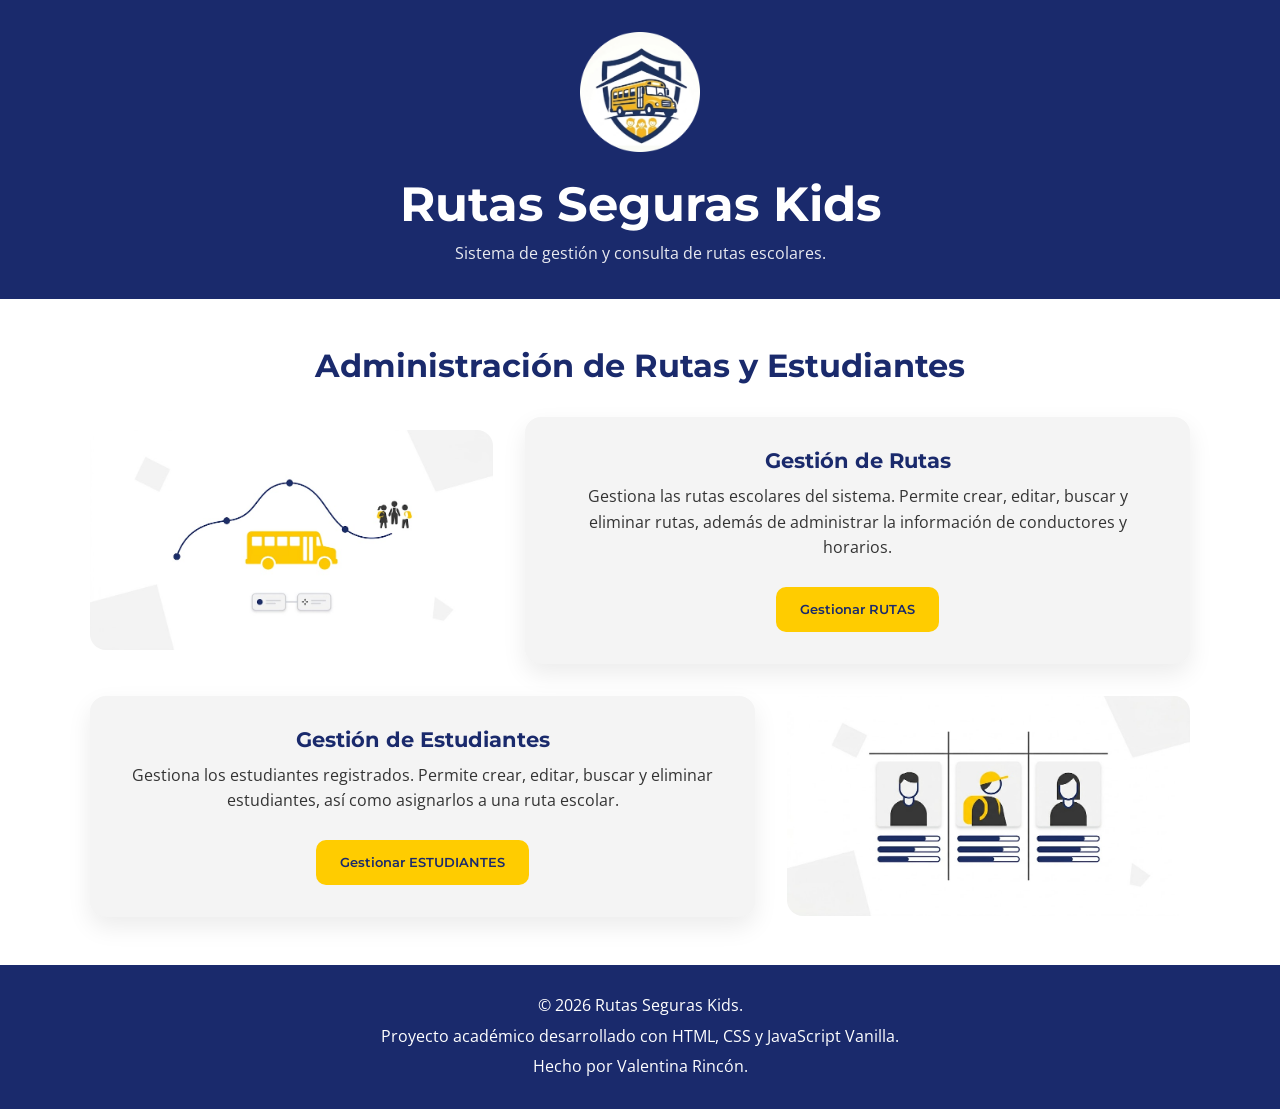
==== admin.html @ 09e0992d "feat(admin):crear panel de administración con acceso a gestión de rutas y estudiantes" ====
<!doctype html>
<html lang="es">
  <head>
    <!-- Configuración básica -->
    <meta charset="UTF-8" />
    <meta name="viewport" content="width=device-width, initial-scale=1.0" />

    <!-- SEO -->
    <link rel="icon" type="image/png" href="imagenes/logo.png" />
    <title>Rutas Seguras Kids | Sistema de Gestión de Rutas Escolares</title>

    <meta
      name="description"
      content="Sistema de gestión de rutas escolares desarrollado con HTML, CSS y JavaScript Vanilla para administrar rutas, conductores y estudiantes."
    />

    <meta
      name="keywords"
      content="rutas escolares, transporte escolar, javascript vanilla, gestión de rutas"
    />

    <meta name="author" content="Valentina Rincon" />

    <!-- CSS -->
    <link rel="stylesheet" href="css/style.css" />
    <link rel="stylesheet" href="css/pages.css" />
    <link rel="stylesheet" href="css/responsive.css" />

    <!-- JS -->
    <script src="js/admin.js" defer></script>
  </head>

  <body>
    <!-- ENCABEZADO -->
    <header>
      <figure>
        <img
          src="imagenes/logo.png"
          alt="Logo de Rutas Seguras Kids"
          width="120"
        />
      </figure>

      <h1>Rutas Seguras Kids</h1>

      <p>Sistema de gestión y consulta de rutas escolares.</p>
    </header>

    <!-- CONTENIDO PRINCIPAL -->

    <main>
      <section aria-labelledby="administrar">
        <h2 id="administradr">Administración de Rutas y Estudiantes</h2>

        <section aria-label="Opciones de administracion" id="opciones-admin">
          <div class="panel-gestion">
            <img src="imagenes/rutas.jpg" alt="Imagen ilustrativa de rutas" />

            <article>
              <h3>Gestión de Rutas</h3>

              <p>
                Gestiona las rutas escolares del sistema. Permite crear, editar,
                buscar y eliminar rutas, además de administrar la información de
                conductores y horarios.
              </p>

              <button id="btn-rutas" type="button">Gestionar RUTAS</button>
            </article>
          </div>

          <div class="panel-gestion">
            <img
              src="imagenes/estudiantes.jpg"
              alt="Imagen ilustrativa de estudiantes"
            />

            <article>
              <h3>Gestión de Estudiantes</h3>

              <p>
                Gestiona los estudiantes registrados. Permite crear, editar,
                buscar y eliminar estudiantes, así como asignarlos a una ruta
                escolar.
              </p>

              <button id="btn-estudiantes" type="button">
                Gestionar ESTUDIANTES
              </button>
            </article>
          </div>
        </section>
      </section>
    </main>

    <!-- PIE DE PÁGINA -->
    <footer>
      <p>© 2026 Rutas Seguras Kids.</p>

      <p>Proyecto académico desarrollado con HTML, CSS y JavaScript Vanilla.</p>

      <p>Hecho por Valentina Rincón.</p>
    </footer>
  </body>
</html>
---- css/style.css ----
/* =========================
   GOOGLE FONTS
========================= */

@import url('https://fonts.googleapis.com/css2?family=Montserrat:wght@400;600;700;800&family=Open+Sans:wght@400;500;600&display=swap');


/* =========================
   VARIABLES
========================= */

:root {

    --color-primary: #1a2a6c;
    --color-accent: #ffcc00;

    --color-white: #ffffff;
    --color-text: #333333;
    --color-light: #f4f4f4;

    --font-title: "Montserrat", sans-serif;
    --font-body: "Open Sans", sans-serif;

    --radius: 16px;

    --shadow:
        0 10px 25px rgba(0,0,0,.08);

    --transition:
        all .25s ease;

}


/* =========================
   RESET
========================= */

*{
    margin:0;
    padding:0;
    box-sizing:border-box;
}


html{
    scroll-behavior:smooth;
}


body{

    min-height:100vh;

    display:flex;
    flex-direction:column;

    background-color:var(--color-white);

    color:var(--color-text);

    font-family:var(--font-body);

    line-height:1.6;

}


/* =========================
   TIPOGRAFÍA
========================= */

h1,
h2,
h3{

    font-family:var(--font-title);

    color:var(--color-primary);

    line-height:1.2;

}


h1{
    font-size:3rem;
}


h2{
    font-size:2rem;
}


h3{
    font-size:1.3rem;
}


p{

    font-family:var(--font-body);

}


/* =========================
   HEADER
========================= */

header{

    background-color:var(--color-primary);

    color:white;

    text-align:center;

    padding:2rem;

}


header h1{

    color:white;

    margin-top:1rem;

}


header p{

    opacity:.9;

    margin-top:.5rem;

}


header img{

    width:120px;

    height:auto;

}


/* =========================
   MAIN
========================= */

main{

    flex:1;

    width:min(1100px,90%);

    margin:auto;

    padding:3rem 0;

}


/* =========================
   SECCIÓN DE ACCESO
========================= */

main section:first-child{

    text-align:center;

}


main section:first-child > p{

    margin-top:1rem;

}


/* =========================
   TARJETAS
========================= */

article{

    background-color:var(--color-light);

    padding:2rem;

    border-radius:var(--radius);

    box-shadow:var(--shadow);

    transition:var(--transition);

}


article:hover{

    transform:translateY(-5px);

}


/* =========================
   BOTONES
========================= */

button{

    border:none;

    cursor:pointer;

    font-family:var(--font-title);

    font-weight:600;

    transition:var(--transition);



    background-color:var(--color-accent);

    color:var(--color-primary);

    padding:.9rem 1.5rem;

    border-radius:10px;

    margin-top:1rem;

}


button:hover{

    transform:translateY(-2px);

}


.btn-cancelar{

    background-color:#ddd;

    padding:.9rem 1.5rem;

    border-radius:10px;

}


/* =========================
   INPUTS
========================= */

input{

    width:100%;

    padding:1rem;

    border:1px solid #d9d9d9;

    border-radius:10px;

    font-family:var(--font-body);

    margin-top:.5rem;

}


 
/* ===========================
   MODAL (EVENTO UI)
   =========================== */
 
.modal {
  display: none; /* oculto por defecto */
  position: fixed; /* se fija en toda la pantalla */
  inset: 0; /* top:0 right:0 bottom:0 left:0 (ocupa todo) */
  background: rgba(0,0,0,0.6);
 
  justify-content: center;
  align-items: center;
}
 
/* apertura del modal */
.modal.show {
  display: flex; /* activa flexbox para centrar contenido */
}
 
/* caja */
.modal-contenido {
  background: white;
  padding: 20px;
  width: 350px;
  border-radius: 10px;
  box-shadow: 0 10px 30px rgba(0,0,0,0.3);
 
  animation: fadeIn 0.2s ease-in-out;
  display:flex;
    flex-direction:column;
    gap:1rem
}

 
/* evento visual extra (UX feedback) */
@keyframes fadeIn {
  from { transform: scale(0.9); opacity: 0; }
  to { transform: scale(1); opacity: 1; }
}




/* =========================
   FOOTER
========================= */

footer{

    background-color:var(--color-primary);

    color:white;

    text-align:center;

    padding:1.5rem;

}


footer p{

    margin:.3rem 0;

}
---- css/pages.css ----
/* =========================
   ADMIN.HTML
========================= */

#opciones-admin{

    display:flex;
    flex-direction:column;

    gap:2rem;

    margin-top:2rem;

}


/* =========================
   PANEL DE GESTIÓN
========================= */

.panel-gestion{

    display:flex;
    flex-wrap: wrap;
    

    align-items:center;
    justify-content: center;

    gap:2rem;


}


.panel-gestion img{

    min-width:300px;
    

    height:220px;

    object-fit:cover;

    border-radius:var(--radius);

    flex-shrink:0;

}




/* EFECTO ZIGZAG: Se aplica a cada segundo panel (.panel-gestion) */
.panel-gestion:nth-child(even) {
    flex-direction: row-reverse; /* Invierte el orden: el artículo queda a la izq, la imagen a la der */
 
}





.panel-gestion article {
    flex: 1;
    display: flex;             /* Hacemos que el article sea un flex container */
    flex-direction: column;    /* Ponemos los elementos en columna (texto y botón) */
    justify-content: center;   /* Centra verticalmente respecto al padre */
    align-items: center;       /* Centra horizontalmente todo el contenido */
    text-align: center;  
    gap:10px      /* Centra el texto */
}



/* Ajustamos el botón para que no se alinee a la izquierda, sino que respete el centro */
.panel-gestion button {
    align-self: center;        /* Ahora el botón se centrará con el texto */
}
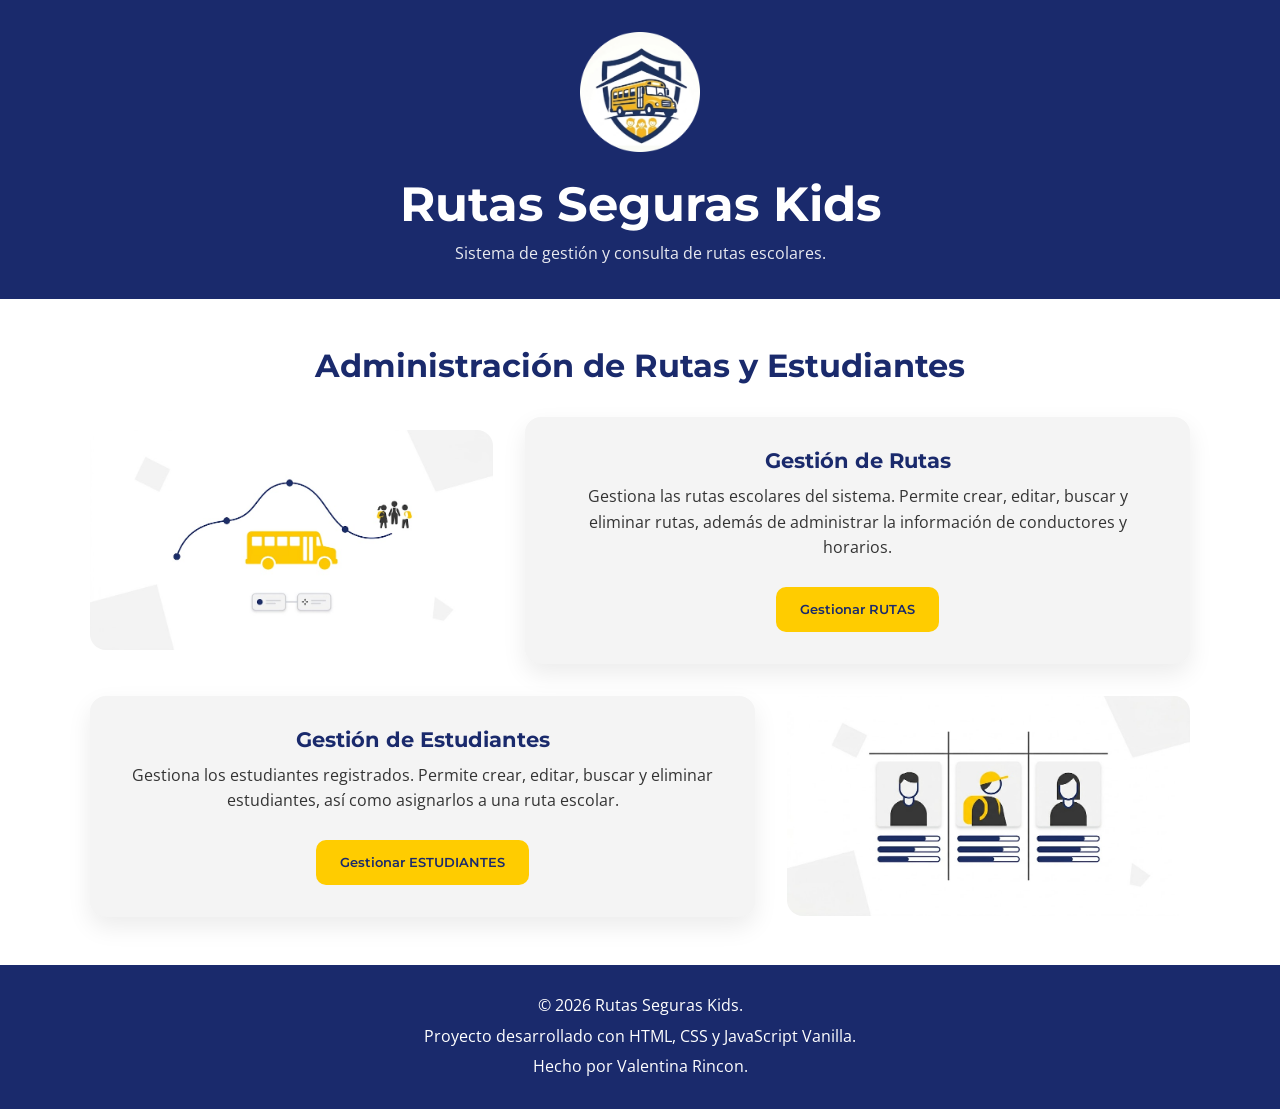
==== commit 330518c2: "feat: detaller estéticos y README" ====
--- a/admin.html
+++ b/admin.html
@@ -97,9 +97,9 @@
     <footer>
       <p>© 2026 Rutas Seguras Kids.</p>
 
-      <p>Proyecto académico desarrollado con HTML, CSS y JavaScript Vanilla.</p>
+      <p>Proyecto desarrollado con HTML, CSS y JavaScript Vanilla.</p>
 
-      <p>Hecho por Valentina Rincón.</p>
+      <p>Hecho por Valentina Rincon.</p>
     </footer>
   </body>
 </html>
--- a/css/style.css
+++ b/css/style.css
@@ -210,6 +210,44 @@
 
 }
 
+ /* =========================
+   CONTENEDOR DE TARJETAS (CENTRADO + GRANDE)
+========================= */
+
+#opciones-acceso{
+    display: flex;
+    justify-content: center;
+    align-items: stretch;
+    gap: 3rem;
+
+    width: 100%;
+    max-width: 1000px;
+    margin: 3rem auto 0 auto; /* esto lo centra de verdad */
+
+    padding: 0 1rem;
+    flex-wrap: wrap;
+}
+
+ 
+article{
+    display: flex;
+    flex-direction: column;
+    justify-content: space-between;
+}
+
+#opciones-acceso article{
+    flex: 1;
+    min-width: 300px;
+    max-width: 420px;
+
+    padding: 2.5rem; /* más aire interno */
+    text-align: center;
+}
+
+.imagen-icono{
+    border-radius: 40px;
+    padding: 30px;
+}
 
 /* =========================
    BOTONES
@@ -352,3 +390,6 @@
 
 
 
+
+
+
--- a/css/pages.css
+++ b/css/pages.css
@@ -2,78 +2,352 @@
    ADMIN.HTML
 ========================= */
 
-#opciones-admin{
-
-    display:flex;
-    flex-direction:column;
-
-    gap:2rem;
-
-    margin-top:2rem;
-
-}
-
-
-/* =========================
-   PANEL DE GESTIÓN
-========================= */
-
-.panel-gestion{
-
-    display:flex;
-    flex-wrap: wrap;
-    
-
-    align-items:center;
-    justify-content: center;
-
-    gap:2rem;
-
-
-}
-
-
-.panel-gestion img{
-
-    min-width:300px;
-    
-
-    height:220px;
-
-    object-fit:cover;
-
-    border-radius:var(--radius);
-
-    flex-shrink:0;
-
-}
-
-
-
+#opciones-admin {
+  display: flex;
+  flex-direction: column;
+
+  gap: 2rem;
+
+  margin-top: 2rem;
+}
+
+/* =========================
+   PANEL DE ELEGIR GESTION GESTIÓN
+========================= */
+
+.panel-gestion {
+  display: flex;
+  flex-wrap: wrap;
+
+  align-items: center;
+  justify-content: center;
+
+  gap: 2rem;
+}
+
+.panel-gestion img {
+  min-width: 300px;
+
+  height: 220px;
+
+  object-fit: cover;
+
+  border-radius: var(--radius);
+
+  flex-shrink: 0;
+}
 
 /* EFECTO ZIGZAG: Se aplica a cada segundo panel (.panel-gestion) */
 .panel-gestion:nth-child(even) {
-    flex-direction: row-reverse; /* Invierte el orden: el artículo queda a la izq, la imagen a la der */
- 
-}
-
-
-
-
+  flex-direction: row-reverse; /* Invierte el orden: el artículo queda a la izq, la imagen a la der */
+}
 
 .panel-gestion article {
-    flex: 1;
-    display: flex;             /* Hacemos que el article sea un flex container */
-    flex-direction: column;    /* Ponemos los elementos en columna (texto y botón) */
-    justify-content: center;   /* Centra verticalmente respecto al padre */
-    align-items: center;       /* Centra horizontalmente todo el contenido */
-    text-align: center;  
-    gap:10px      /* Centra el texto */
-}
-
-
+  flex: 1;
+  display: flex; /* Hacemos que el article sea un flex container */
+  flex-direction: column; /* Ponemos los elementos en columna (texto y botón) */
+  justify-content: center; /* Centra verticalmente respecto al padre */
+  align-items: center; /* Centra horizontalmente todo el contenido */
+  text-align: center;
+  gap: 10px; /* Centra el texto */
+}
 
 /* Ajustamos el botón para que no se alinee a la izquierda, sino que respete el centro */
 .panel-gestion button {
-    align-self: center;        /* Ahora el botón se centrará con el texto */
-}+  align-self: center; /* Ahora el botón se centrará con el texto */
+}
+
+/* =========================
+   MODAL GESTIÓN DE RUTAS
+========================= */
+
+#modal-gestion .modal-contenido {
+  width: min(450px, 90vw);
+}
+
+.campo-form {
+  display: flex;
+
+  flex-direction: column;
+
+  gap: 0.3rem;
+}
+
+.campo-form label {
+  font-weight: 600;
+
+  color: var(--color-primary);
+
+  font-size: 0.95rem;
+}
+
+.campo-form + .campo-form {
+  margin-top: 0.5rem;
+}
+
+/* =========================
+   INPUTS DEL FORMULARIO
+========================= */
+
+#modal-gestion input {
+  margin-top: 0;
+
+  transition: var(--transition);
+}
+
+#modal-gestion input:focus {
+  outline: none;
+
+  border-color: var(--color-primary);
+
+  box-shadow: 0 0 0 3px rgba(26, 42, 108, 0.15);
+}
+
+/* =========================
+   INPUT HORA
+========================= */
+
+#hora-salida {
+  cursor: pointer;
+}
+
+#hora-salida::-webkit-calendar-picker-indicator {
+  cursor: pointer;
+
+  opacity: 0.8;
+}
+
+/* =========================
+   CONTROLES CRUD
+========================= */
+
+.barra-acciones {
+  display: flex;
+
+  gap: 5rem;
+
+  align-items: center;
+}
+
+main {
+  display: flex;
+  flex-direction: column;
+  gap: 1.5rem;
+}
+
+#filtrar {
+  max-width: 400px;
+  margin: 0;
+}
+
+#btn-nuevo {
+  margin: 0;
+
+  white-space: nowrap;
+}
+
+#eventLog {
+  background-color: var(--color-light);
+
+  padding: 1rem;
+
+  border-left: 5px solid var(--color-accent);
+
+  border-radius: 10px;
+
+  box-shadow: var(--shadow);
+}
+
+/* =========================
+   TABLA DE RUTAS
+========================= */
+
+table {
+  width: 100%;
+
+  border-collapse: collapse;
+
+  background-color: white;
+
+  border-radius: var(--radius);
+
+  overflow: hidden;
+
+  box-shadow: var(--shadow);
+}
+
+caption {
+  padding: 1rem;
+
+  font-family: var(--font-title);
+
+  font-weight: 700;
+
+  color: var(--color-primary);
+}
+
+thead {
+  background-color: var(--color-primary);
+
+  color: white;
+}
+
+th,
+td {
+  padding: 1rem;
+
+  text-align: left;
+}
+
+tbody tr {
+  border-bottom: 1px solid #e5e5e5;
+}
+
+tbody tr:hover {
+  background-color: var(--color-light);
+}
+
+th:last-child,
+td:last-child {
+  text-align: center;
+}
+
+/* =========================
+   BOTONES DE ACCIÓN
+========================= */
+
+.btn-editar {
+  margin-right: 0.5rem;
+}
+
+.btn-eliminar {
+  background: #e74c3c;
+
+  color: white;
+}
+
+.btn-eliminar:hover {
+  transform: translateY(-2px);
+}
+
+/* =========================
+   FORMULARIO RUTAS
+========================= */
+
+.campo-form {
+  display: flex;
+
+  flex-direction: column;
+
+  gap: 0.35rem;
+}
+
+.campo-form label {
+  font-weight: 600;
+
+  color: var(--color-primary);
+}
+
+/* =========================
+   SELECTS ESTUDIANTES
+========================= */
+
+select {
+  width: 100%;
+
+  padding: 1rem;
+
+  border: 1px solid #d9d9d9;
+
+  border-radius: 10px;
+
+  font-family: var(--font-body);
+
+  background-color: white;
+
+  color: var(--color-text);
+
+  transition: var(--transition);
+}
+
+select:focus {
+  outline: none;
+
+  border-color: var(--color-primary);
+
+  box-shadow: 0 0 0 3px rgba(26, 42, 108, 0.15);
+}
+
+#form button {
+  margin-top: 0.5rem;
+}
+
+#btn-cancelar {
+  margin-left: 0.5rem;
+}
+
+
+/* =========================
+   CONTENEDOR TARJETAS PERSONALIZADAS
+========================= */
+
+#contenedor-tarjetas{
+
+    display:grid;
+
+    grid-template-columns:repeat(auto-fit,minmax(320px,1fr));
+
+    gap:1.5rem;
+
+}
+
+
+/* =========================
+   PANEL CLIMA API
+========================= */
+
+#panel-clima{
+
+background:linear-gradient(
+    135deg,
+    #eaf7ff,
+    #ffffff
+);
+
+border:2px solid #d6ecff;
+
+border-radius:var(--radius);
+
+padding:1.5rem;
+
+text-align:center;
+
+box-shadow:var(--shadow);
+
+margin-bottom:2rem;
+
+}
+
+#panel-clima h4{
+
+color:#4a7ca5;
+
+font-size:1.2rem;
+
+margin-bottom:.5rem;
+
+}
+
+#temperatura-actual{
+
+font-family:var(--font-title);
+
+font-size:2.8rem;
+
+font-weight:800;
+
+color:#ffb703;
+
+}
+
+
--- a/css/responsive.css
+++ b/css/responsive.css
@@ -0,0 +1,154 @@
+/* =========================
+   TABLETS (<= 992px)
+========================= */
+
+@media (max-width: 992px) {
+  h1 {
+    font-size: 2.5rem;
+  }
+
+  .barra-acciones {
+    gap: 2rem;
+  }
+
+  th,
+  td {
+    padding: 0.8rem;
+  }
+
+  #opciones-acceso {
+        gap: 2rem;
+    }
+
+}
+
+/* =========================
+   MÓVILES (<= 768px)
+========================= */
+
+@media (max-width: 768px) {
+  h1 {
+    font-size: 2rem;
+  }
+
+  h2 {
+    font-size: 1.6rem;
+  }
+
+  main {
+    width: 95%;
+    padding: 2rem 0;
+  }
+
+  header {
+    padding: 1.5rem;
+  }
+
+  header img {
+    width: 90px;
+  }
+
+  .panel-gestion,
+  .panel-gestion:nth-child(even) {
+    flex-direction: column;
+  }
+
+  .panel-gestion img {
+    min-width: 100%;
+    width: 100%;
+    height: 220px;
+  }
+
+  .barra-acciones {
+    flex-direction: column;
+    align-items: stretch;
+    gap: 1rem;
+  }
+
+  #filtrar {
+    max-width: 100%;
+  }
+
+  #btn-nuevo {
+    width: 100%;
+  }
+
+  .modal-contenido {
+    width: 95%;
+  }
+
+  #btn-cancelar {
+    margin-left: 0;
+  }
+
+  #contenedor-tarjetas {
+    grid-template-columns: 1fr;
+  }
+
+  #temperatura-actual {
+    font-size: 2.2rem;
+  }
+
+  #opciones-acceso {
+        gap: 1.5rem;
+    }
+    
+    #opciones-acceso article {
+        min-width: 280px; 
+        padding: 1.5rem;  
+    }
+}
+
+/* =========================
+   MÓVILES PEQUEÑOS (<= 480px)
+========================= */
+
+@media (max-width: 480px) {
+  h1 {
+    font-size: 1.7rem;
+  }
+
+  h2 {
+    font-size: 1.3rem;
+  }
+
+  h3 {
+    font-size: 1.1rem;
+  }
+
+  article {
+    padding: 1.2rem;
+  }
+
+  button {
+    width: 100%;
+  }
+
+  .btn-editar {
+    margin-right: 0;
+    margin-bottom: 0.5rem;
+  }
+
+  th,
+  td {
+    padding: 0.6rem;
+    font-size: 0.9rem;
+  }
+
+  #panel-clima {
+    padding: 1rem;
+  }
+
+  #temperatura-actual {
+    font-size: 1.8rem;
+  }
+  #opciones-acceso {
+        gap: 1rem;
+        padding: 0 0.5rem;
+    }
+
+    #opciones-acceso article {
+        min-width: 100%; 
+        max-width: 100%;
+    }
+}
